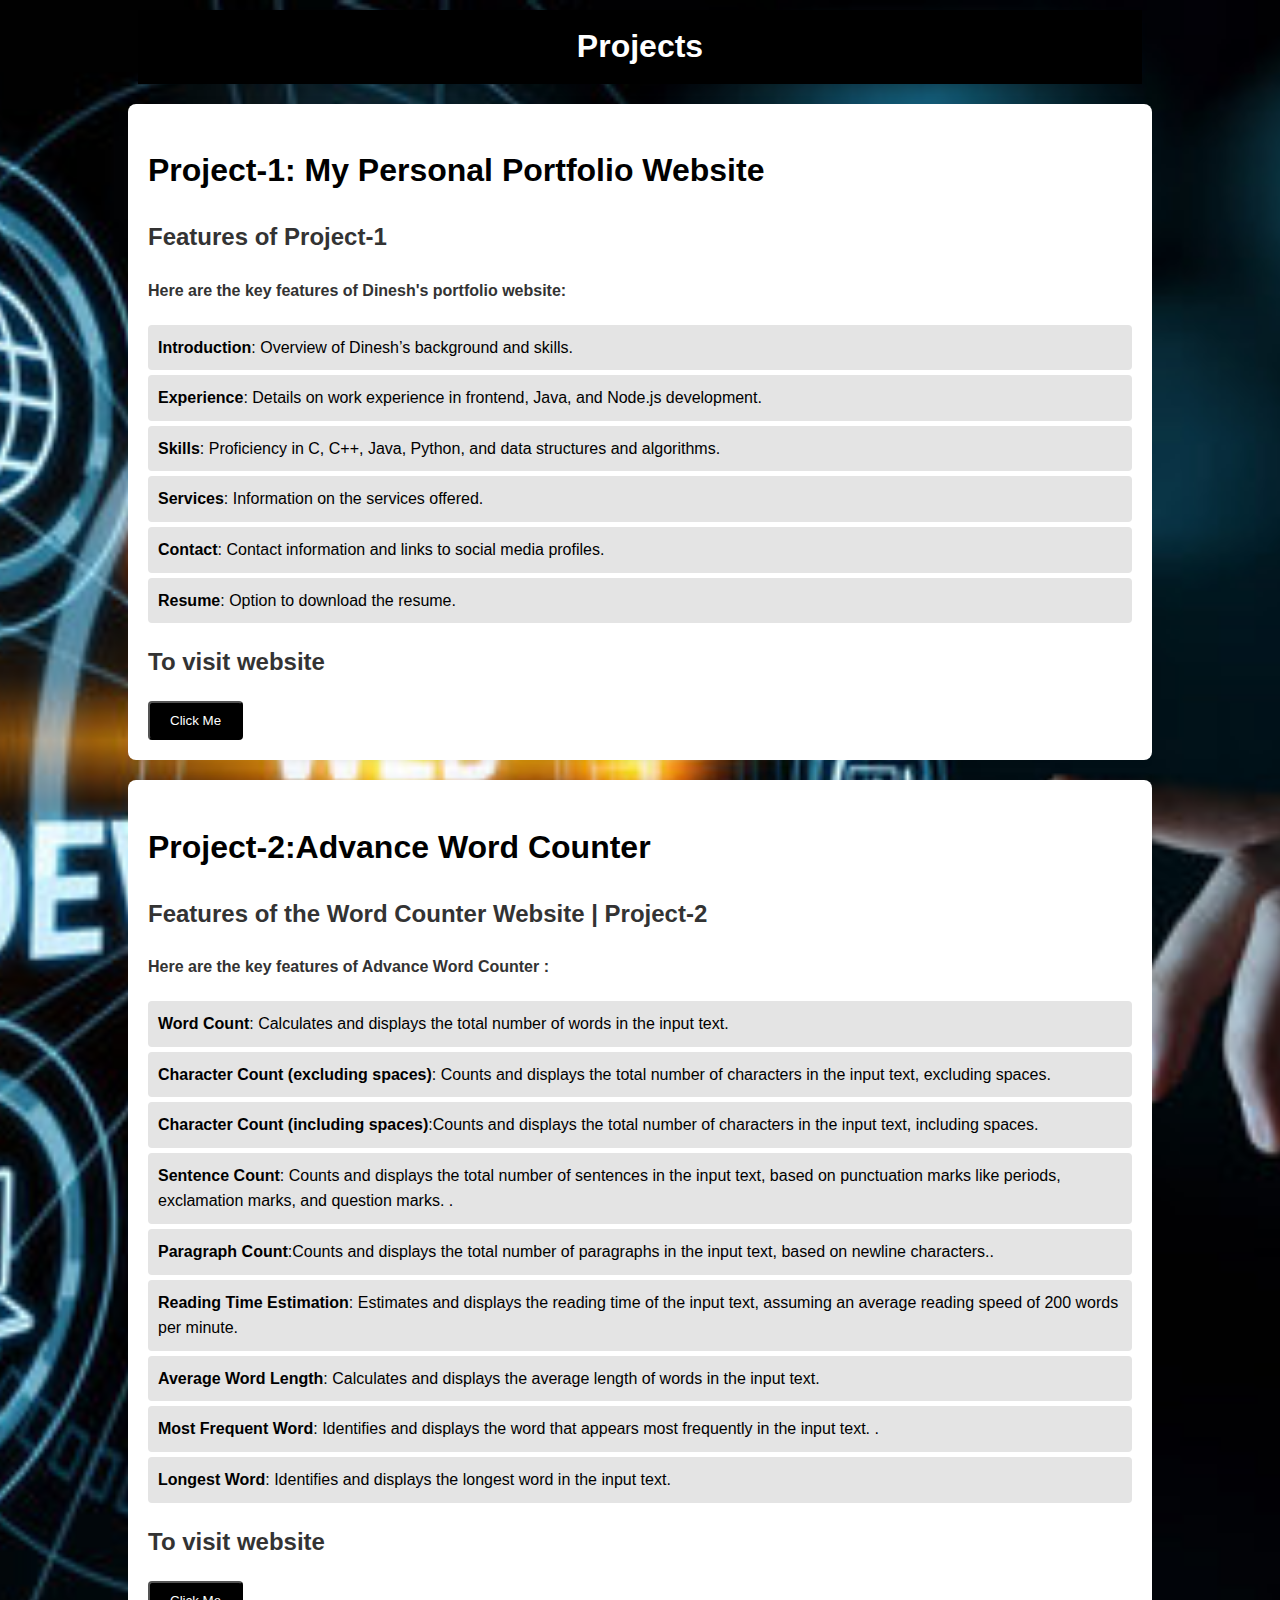
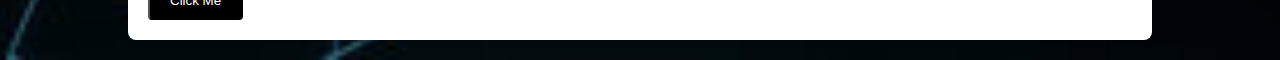
==== Task-1 Personal portfolio website/project.html @ 863fd507 "Add files via upload" ====
<!DOCTYPE html>
<html lang="en">
<head>
    <meta charset="UTF-8">
    <meta name="viewport" content="width=device-width, initial-scale=1.0">
    <title>Project</title>
    <style>
      body {
    font-family: Arial, sans-serif;
    line-height: 1.6;
    margin: 0;
    padding: 0;
    background-color: #070202;
  background: url("projectbg.jpg") no-repeat center center/cover; 
}

.container {
    width: 80%;
    margin: auto;
    overflow: hidden;
    
}
.heading{
display:  flex;
align-items: center;
justify-content: center;
height: 50px;
background: #000000;
position: static;
margin: 10px;
padding: 12px;
color: white;
}
h2, h4 {
    color: #333;
}

.project-1 {
    background: #fff;
    padding: 20px;
    margin: 20px 0;
    border-radius: 8px;
    box-shadow: 0 0 10px rgba(0, 0, 0, 0.1);
}
.project-2 {
    background: #fff;
    padding: 20px;
    margin: 20px 0;
    border-radius: 8px;
    box-shadow: 0 0 10px rgba(0, 0, 0, 0.1);
}

ul {
    list-style-type: none;
    padding: 0;
}

ul li {
    background: #e4e4e4;
    margin: 5px 0;
    padding: 10px;
    border-radius: 4px;
}

.btn-information {
    margin-top: 20px;
}

.btn {
    display: inline-block;
    background: #000000;
    color: #fff;
    padding: 10px 20px;
    text-decoration: none;
    border-radius: 4px;
    transition: background 0.3s;
}

.btn:hover {
    background: #41fc03;
    color: #000000;
}

    </style>
</head>
<body>
  <div class="container">
    <div class="heading"><h1>Projects</h1></div>
   
    <div class="project-1">
        <h1>Project-1: My Personal Portfolio Website</h1>
        <h2>Features of Project-1</h2>
        <h4>Here are the key features of Dinesh's portfolio website:</h4>
        <section id="features">
         <ul>
              <li><strong>Introduction</strong>: Overview of Dinesh’s background and skills.</li>
              <li><strong>Experience</strong>: Details on work experience in frontend, Java, and Node.js development.</li>
              <li><strong>Skills</strong>: Proficiency in C, C++, Java, Python, and data structures and algorithms.</li>
              <li><strong>Services</strong>: Information on the services offered.</li>
              <li><strong>Contact</strong>: Contact information and links to social media profiles.</li>
              <li><strong>Resume</strong>: Option to download the resume.</li>
          </ul>
          <div class="btn-information">
            <h2>To visit website</h2>
            <a href="https://dineshgurjjar.github.io/Dinesh-s-portfolio/"><button class="btn">Click Me</button></a>
          </div>
      </section>
        
    </div>
    <div class="project-2">
        <h1>Project-2:Advance Word Counter</h1>
        <h2>Features of the Word Counter Website | Project-2</h2>
        <h4>Here are the key features of Advance Word Counter :</h4>
        <section id="features">
         <ul>
              <li><strong>Word Count</strong>: Calculates and displays the total number of words in the input text.</li>
              <li><strong>Character Count (excluding spaces)</strong>: Counts and displays the total number of characters in the input text, excluding spaces.
              </li>
              <li><strong>Character Count (including spaces)</strong>:Counts and displays the total number of characters in the input text, including spaces.</li>
              <li><strong>Sentence Count</strong>: Counts and displays the total number of sentences in the input text, based on punctuation marks like periods, exclamation marks, and question marks.
                .</li>
              <li><strong>Paragraph Count</strong>:Counts and displays the total number of paragraphs in the input text, based on newline characters..</li>
              <li><strong>Reading Time Estimation</strong>: Estimates and displays the reading time of the input text, assuming an average reading speed of 200 words per minute.</li>
              <li><strong>Average Word Length</strong>: Calculates and displays the average length of words in the input text.
              </li>
              <li><strong>Most Frequent Word</strong>: Identifies and displays the word that appears most frequently in the input text.
                .</li>
              <li><strong>Longest Word</strong>: Identifies and displays the longest word in the input text.</li>
          </ul>
          <div class="btn-information">
            <h2>To visit website</h2>
            <a href="https://dineshgurjjar.github.io/word-counter-project/"><button class="btn">Click Me</button></a>
          </div>
      </section>
        
    </div>
  </div>
</body>
</html>
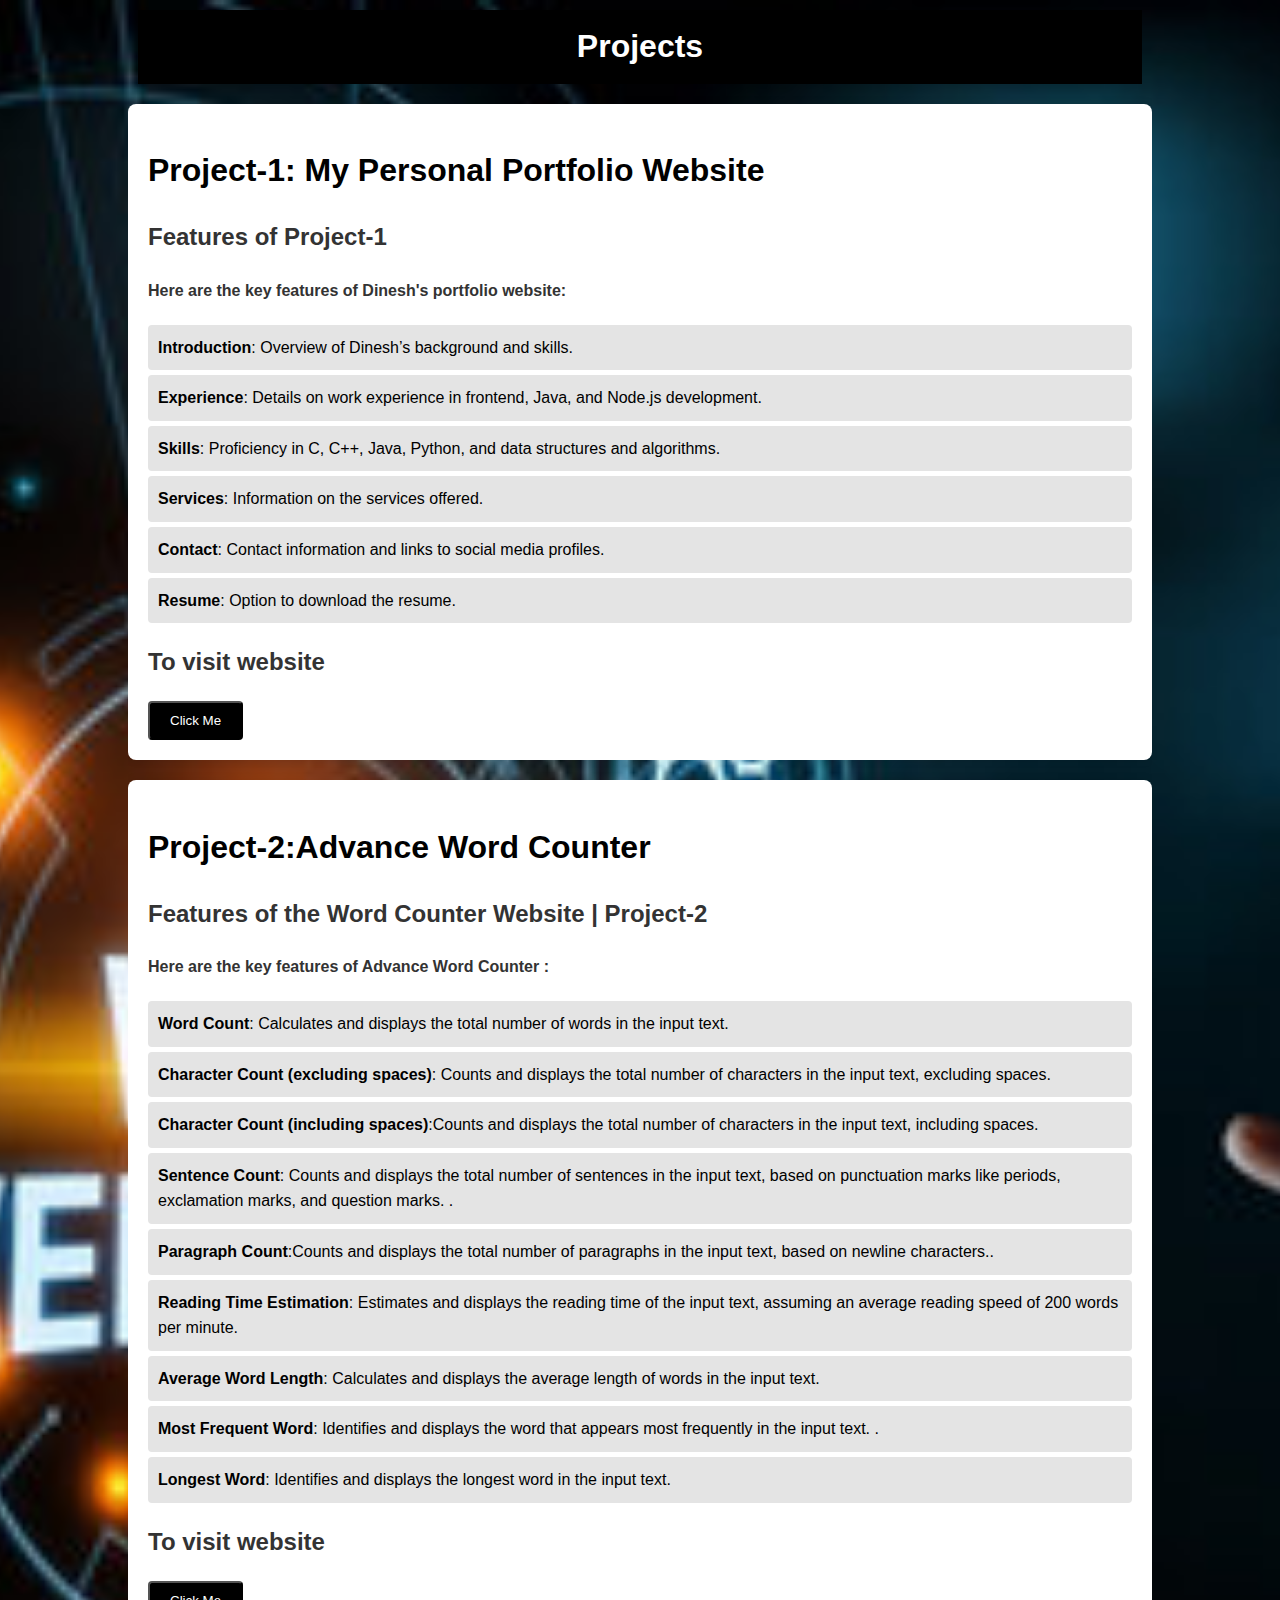
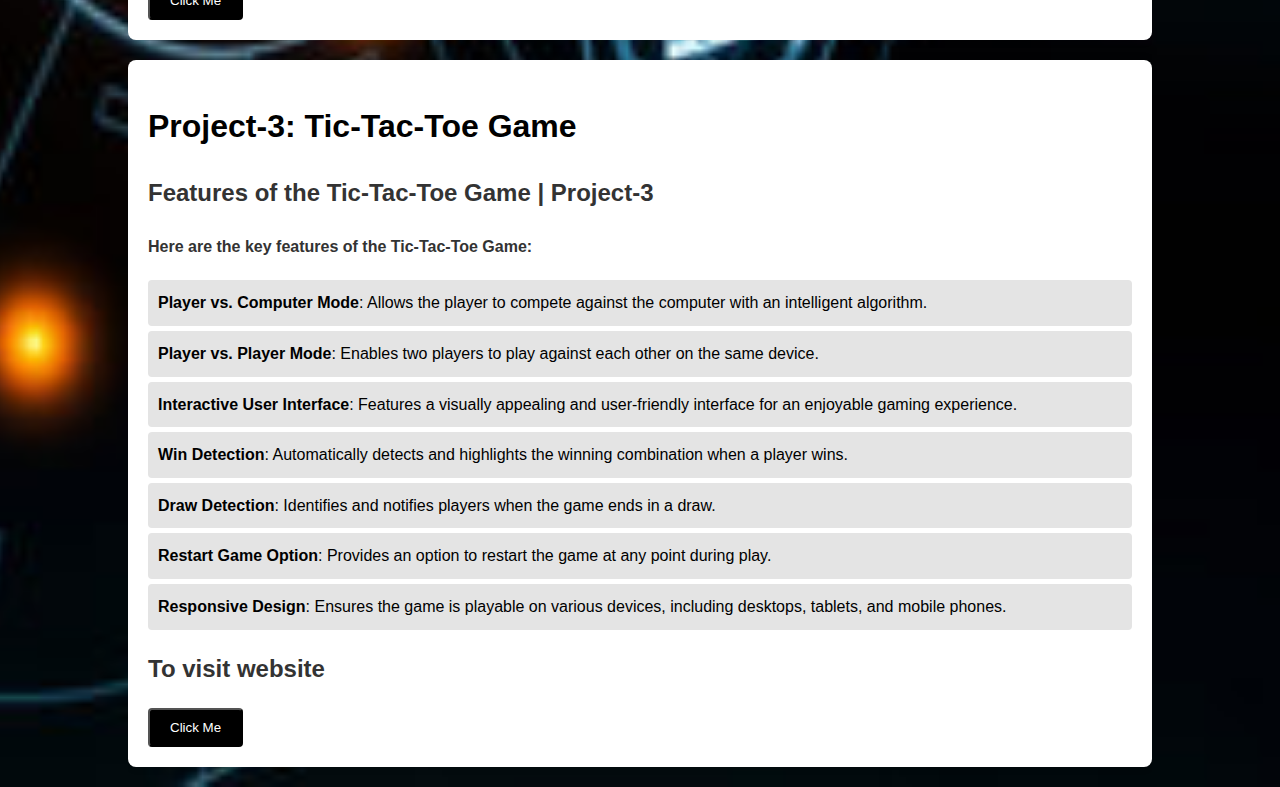
==== commit 20fd5d84: "Update project.html" ====
--- a/Task-1 Personal portfolio website/project.html
+++ b/Task-1 Personal portfolio website/project.html
@@ -43,6 +43,13 @@
     box-shadow: 0 0 10px rgba(0, 0, 0, 0.1);
 }
 .project-2 {
+    background: #fff;
+    padding: 20px;
+    margin: 20px 0;
+    border-radius: 8px;
+    box-shadow: 0 0 10px rgba(0, 0, 0, 0.1);
+}
+.project-3 {
     background: #fff;
     padding: 20px;
     margin: 20px 0;
@@ -131,9 +138,32 @@
             <h2>To visit website</h2>
             <a href="https://dineshgurjjar.github.io/word-counter-project/"><button class="btn">Click Me</button></a>
           </div>
+          
       </section>
+      
         
     </div>
+    <div class="project-3">
+      <h1>Project-3: Tic-Tac-Toe Game</h1>
+      <h2>Features of the Tic-Tac-Toe Game | Project-3</h2>
+      <h4>Here are the key features of the Tic-Tac-Toe Game:</h4>
+      <section id="features">
+          <ul>
+              <li><strong>Player vs. Computer Mode</strong>: Allows the player to compete against the computer with an intelligent algorithm.</li>
+              <li><strong>Player vs. Player Mode</strong>: Enables two players to play against each other on the same device.</li>
+              <li><strong>Interactive User Interface</strong>: Features a visually appealing and user-friendly interface for an enjoyable gaming experience.</li>
+              <li><strong>Win Detection</strong>: Automatically detects and highlights the winning combination when a player wins.</li>
+              <li><strong>Draw Detection</strong>: Identifies and notifies players when the game ends in a draw.</li>
+              <li><strong>Restart Game Option</strong>: Provides an option to restart the game at any point during play.</li>
+              <li><strong>Responsive Design</strong>: Ensures the game is playable on various devices, including desktops, tablets, and mobile phones.</li>
+          </ul>
+          <div class="btn-information">
+              <h2>To visit website</h2>
+              <a href="https://dineshgurjjar.github.io/Tic-Tac-Toe-Game/"><button class="btn">Click Me</button></a>
+          </div>
+      </section>
+  </div>
+  
   </div>
 </body>
 </html>
